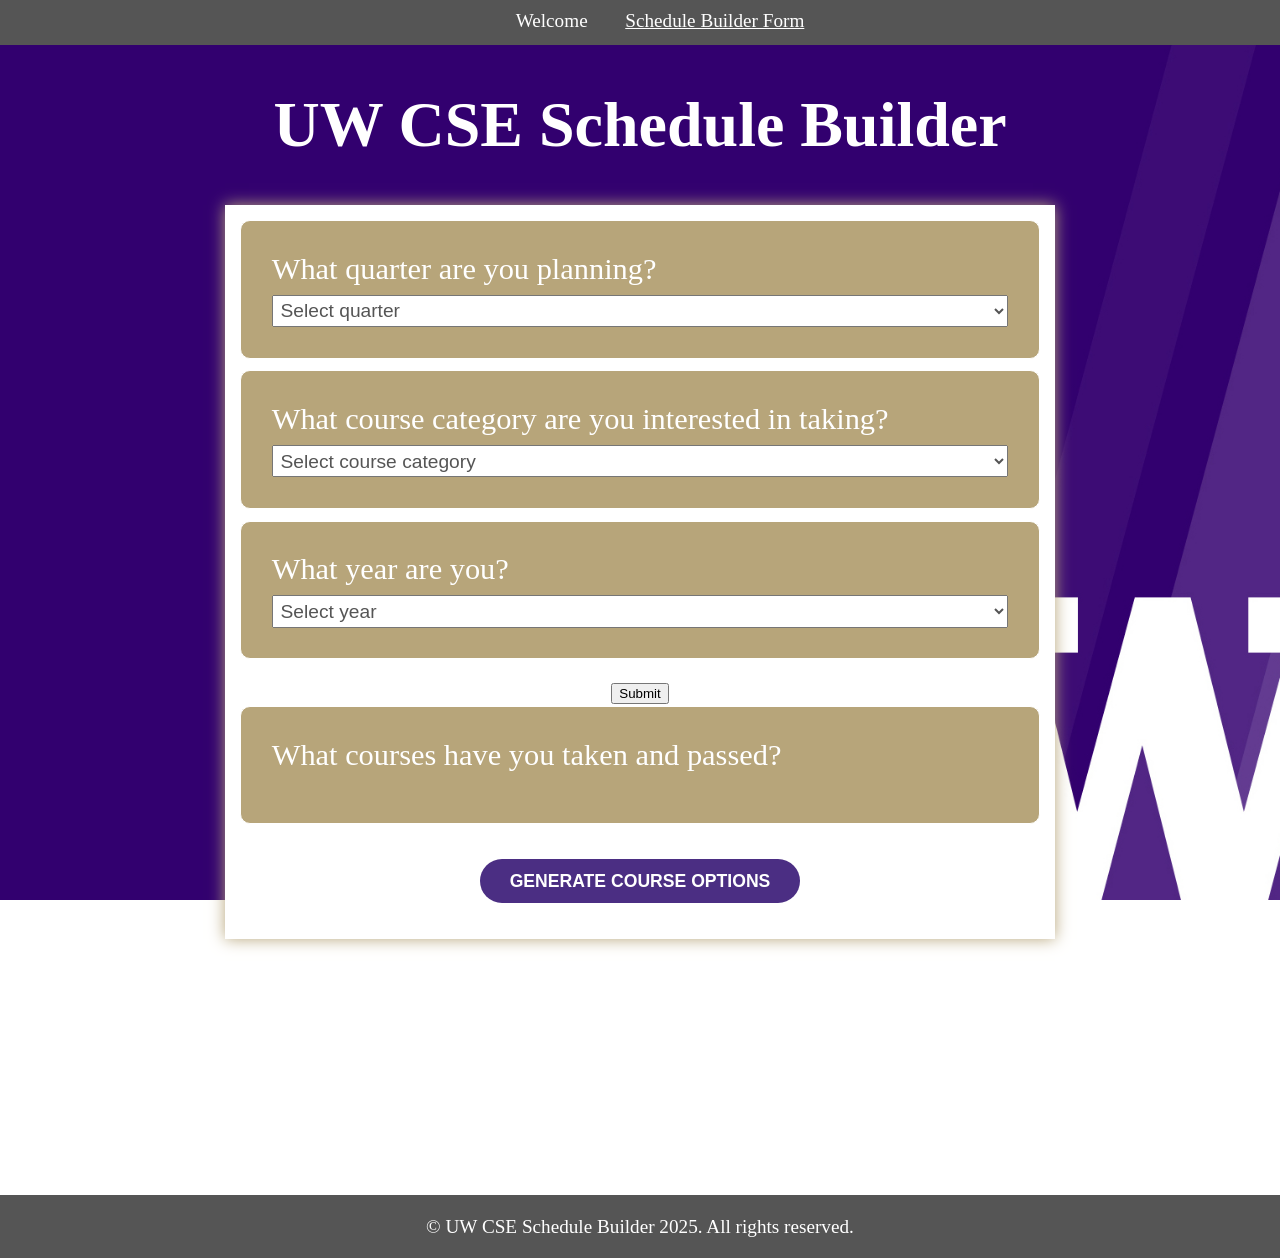
==== index.html @ a9d09363 "ids changed to match connection.js" ====
<!DOCTYPE html>
<html lang="en">
<head>
    <meta charset="UTF-8" />
    <meta name="viewport" content="width=device-width, initial-scale=1.0" />
    <title>UW CSE Schedule Builder</title>
    <link rel="stylesheet" href="styles/style.css">
</head>
<body>
    <header>
        <nav>
            <ul id="nav">
                <li><a href="menu.html ">Welcome</a></li>
                <li><a href="index.html" class="current-nav-page">Schedule Builder Form</a></li>
            </ul>
        </nav>
    </header>
    <main>
        <h1>UW CSE Schedule Builder</h1>
        <form id="schedule-form">
            <div class="questions-answers">
                <label for="sender-quarter">What quarter are you planning?</label>
                <select id="sender-quarter" name="sender-quarter">
                    <option>Select quarter</option>
                    <option value="autumn">Autumn</option>
                    <option value="winter">Winter</option>
                    <option value="spring">Spring</option>
                </select>
            </div>
            <div class="questions-answers">
                <label for="interested-courses">What course category are you interested in taking?</label>
                <select type="text" id="interested-courses" name="interested-courses">
                    <option>Select course category</option>
                    <option value="cs_architecture">Computer Systems & Architecture</option>
                    <option value="algorithms_theory">Algorithms & Theory</option>
                    <option value="ai_ml">AI/Machine Learning</option>
                    <option value="applications">Computer Applications</option>
                </select>
            </div>
            <div class="questions-answers">
                <label for="sender-year">What year are you?</label>
                <select id="sender-year" name="sender-year">
                    <option>Select year</option>
                    <option value="1">1st Year</option>
                    <option value="2">2nd Year</option>
                    <option value="3">3rd Year</option>
                    <option value="4">4th Year+</option>
                </select>
            </div>
            <button id="filterform">Submit</button>
            <div class="questions-answers">
                <label for="finished-courses">What courses have you taken and passed?</label>
                <h3 id="completedCourses"></h3>
            </div>
            <input type="submit" class="button" id="completedForm" value="Generate Course Options">
        </form>
        <div id="results">
            <div class="text">
                <h2>Here are the courses you can take for <br> <span id="sender-quarter"></span> quarter!</h2>
                <h3 id="available-courses"></h3>
            </div>
        </div>
    </main>
    <footer>
        <p>&copy; UW CSE Schedule Builder 2025. All rights reserved.</p>
    </footer>
</body>
<script type="module" src="scripts/data.js"></script>
<script type="module" src="scripts/connection.js"></script>
</html>
    <!-- <link rel="stylesheet" href="styles/student2.css">
</head>
<body>
    <h1>UW CSE Schedule Builder</h1>
    <main>
        <h2>What quarter are you planning?</h2>
        <select id="quarter">
            <option value="autumn">Autumn</option>
            <option value="winter">Winter</option>
            <option value="spring">Spring</option>
        </select>
        <button id="quarterSub">Submit</button>

        <h2>What courses are you interested in taking this quarter?</h2>
        <select id="interest">
            <option value="cs_architecture">Computer Systems & Architecture subcategory</option>
            <option value="algorithms_theory">Algorithms & Theory subcategory</option>
            <option value="ai_ml">AI/Machine Learning subcategory</option>
            <option value="applications">Computer Applications subcategory</option>
        </select>
        <button id="interestform">Submit</button>


        <h2>What year are you?</h2>
        <select id="year">
            <option value="1">1st Year</option>
            <option value="2">2nd Year</option>
            <option value="3">3rd Year</option>
            <option value="4">4th Year+</option>
        </select>
        <button id="yearform">Submit</button>

        <h2>Which of these courses have you already taken?</h2>
        <div id="completedCourses"></div>
        <button id="completedForm">Submit</button>
    </main>
</body>
<script type="module" src="scripts/connection.js"></script>
</html> -->
---- styles/style.css ----
body {
    background-repeat: no-repeat;
    background-image: url('/images/uw-background.jpg');
    background-attachment: fixed;
    background-size: cover;
    background-position: center bottom;
    font-family: 'Times New Roman', sans-serif;
    font-size: 1.9rem;
    text-align: center;
    margin: 0;
}

footer {
    background-color: #555555;
    color: white;
    font-size: 1.2rem;
    margin-top: 20vw;
    padding: 0.1vw;
}

header {
    background-color: #555555;
}

h1 {
    color: white;
    font-size: 4rem;
    text-align: center;
}

h2 {
    color: white;
    margin-bottom: 1.7vw;
}

h3 {
    color: white;
    font-size: 1.2rem;
    margin-bottom: 0.9vw;
}

input, label, select {
    box-sizing: border-box;
    display: block;
    width: 100%
}

input, select {
    color: #555555;
    font-size: 1.2rem;
    padding: 0.3vw;
}

label {
    color: white;
    margin-bottom: 0.6vw;
}

.button, .button-menu {
    background-color: #4b2e83;
    border: 0;
    border-radius: 30px;
    color: white;
    font-size: 1.1rem;
    font-weight: bold;
    margin: 2.8vw auto 0 auto;
    padding: 0.9vw;
    text-align: center;
    text-transform: uppercase;
}

.button {
    width: 40%;
}

.button-menu {
    width: 22%;
}

.button:hover, .button-menu:hover {
    background-color: #555555;
    cursor: pointer;
}

.questions-answers {
    background-color: #b7a57a;
    border: 0.1vw solid white;
    border-radius: 10px;
    margin: 0 auto 0.9vw auto;
    padding: 2.4vw;
    text-align: left;
}

#available-courses {
    border-color: black;
    border-radius: 10px;
    color: black;
}

#nav {
    display: inline-block;
    list-style-type: none;
    margin: 0 0 10px 0;
    vertical-align: middle;
}

#nav > li {
    display: inline-block;
    margin: 0 15px;
}

#nav > li > a {
    color: white;
    font-size: 1.2rem;
    text-decoration: none;
}

#nav > li > a:hover {
    text-decoration: underline;
}

#nav > li > .current-nav-page {
    text-decoration: underline;
}

#results {
    display: none;
    background-color: white;
    box-shadow: 0 0 15px #b7a57a;
    margin: 1.7vw auto 0 auto;
    max-width: 800px;
    padding: 1.2vw 1.2vw 2.8vw 1.2vw;
}

#schedule-form {
    background-color: white;
    box-shadow: 0 0 15px #b7a57a;
    margin: 1.7vw auto 0 auto;
    max-width: 800px;
    padding: 1.2vw 1.2vw 2.8vw 1.2vw;
}

#welcome {
    background-color: white;
    box-shadow: 0 0 15px #b7a57a;
    margin: 1.7vw auto 0 auto;
    max-width: 800px;
    padding: 1.2vw 1.2vw 2.8vw 1.2vw;
}

#welcome-info {
    background-color: #b7a57a;
    border: 0.1vw solid white;
    border-radius: 10px;
    margin: 0 auto 0.9vw auto;
    padding: 2.4vw;
    text-align: left;
}
---- styles/student2.css ----
/* body {
    background-color: white;
    text-align: center;
    font-family: 'Open Sans', sans-serif;
}

main {
    background-color: #b7a57a;
    margin-left: 300px;
    margin-right: 300px;
    padding: 50px 20px 500px 20px;
    border-radius: 20px;
}

h1 {
    text-align: left;
    color: white;
    background-color: #4b2e83;
    padding: 100px;
    font-size: 4rem;
}

select {
    padding: 12px 20px;
    margin: 20px 0;
    font-size: 1.2rem;
    border-radius: 10px;
    border: 2px solid #4b2e83;
    background-color: #4b2e83;
    color: white;
    cursor: pointer;
    transition: all 0.3s ease;
}

select:hover {
    background-color: #6a3ea8;
    border-color: #6a3ea8;
}

option {
    color: black;
    font-size: 1rem;
}

button {
    padding: 12px 25px;
    margin-bottom: 30px;
    font-size: 1.2rem;
    border-radius: 10px;
    border: 2px solid #4b2e83;
    background-color: #4b2e83;
    color: white;
    cursor: pointer;
    transition: all 0.3s ease;
}

button:hover {
    background-color: #6a3ea8;
    border-color: #6a3ea8;
    transform: scale(1.05);
} */
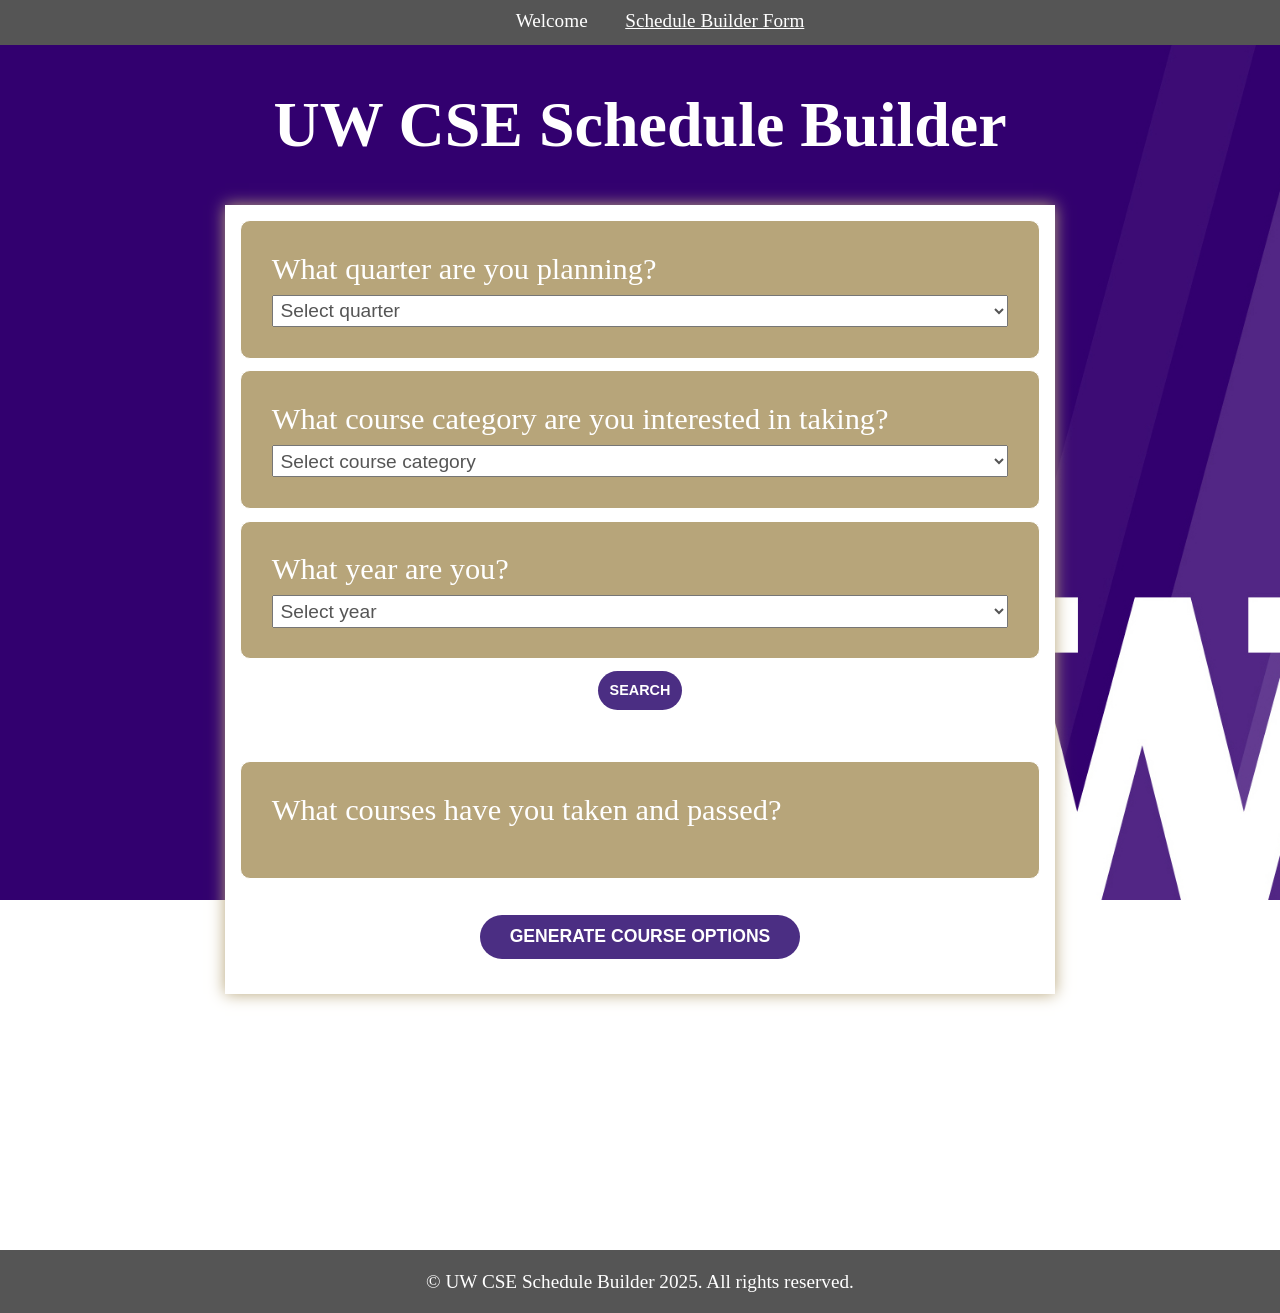
==== commit 4d88ea12: "Popup added, button fixes, connection fixes" ====
--- a/index.html
+++ b/index.html
@@ -47,7 +47,7 @@
                     <option value="4">4th Year+</option>
                 </select>
             </div>
-            <button id="filterform">Submit</button>
+            <button id="searchbutton">Search</button>
             <div class="questions-answers">
                 <label for="finished-courses">What courses have you taken and passed?</label>
                 <h3 id="completedCourses"></h3>
@@ -57,7 +57,7 @@
         <div id="results">
             <div class="text">
                 <h2>Here are the courses you can take for <br> <span id="sender-quarter"></span> quarter!</h2>
-                <h3 id="available-courses"></h3>
+                <div id="available-courses"></div>
             </div>
         </div>
     </main>
--- a/styles/style.css
+++ b/styles/style.css
@@ -67,6 +67,8 @@
     padding: 0.9vw;
     text-align: center;
     text-transform: uppercase;
+    text-decoration: none;
+    display: block;
 }
 
 .button {
@@ -130,6 +132,13 @@
     margin: 1.7vw auto 0 auto;
     max-width: 800px;
     padding: 1.2vw 1.2vw 2.8vw 1.2vw;
+
+    background-color: #b7a57a;
+    border: 0.1vw solid white;
+    border-radius: 10px;
+    padding: 2.4vw;
+    text-align: center;
+
 }
 
 #schedule-form {
@@ -155,4 +164,19 @@
     margin: 0 auto 0.9vw auto;
     padding: 2.4vw;
     text-align: left;
-}+}
+
+#searchbutton {
+    background-color: #4b2e83;
+    border: 0;
+    border-radius: 30px;
+    color: white;
+    font-size: 0.9rem;
+    font-weight: bold;
+    margin: 0.5vw auto 4vw auto;  /* top | right | bottom | left */
+    padding: 0.9vw;
+    text-align: center;
+    text-transform: uppercase;
+    text-decoration: none;
+    display: block;   
+}
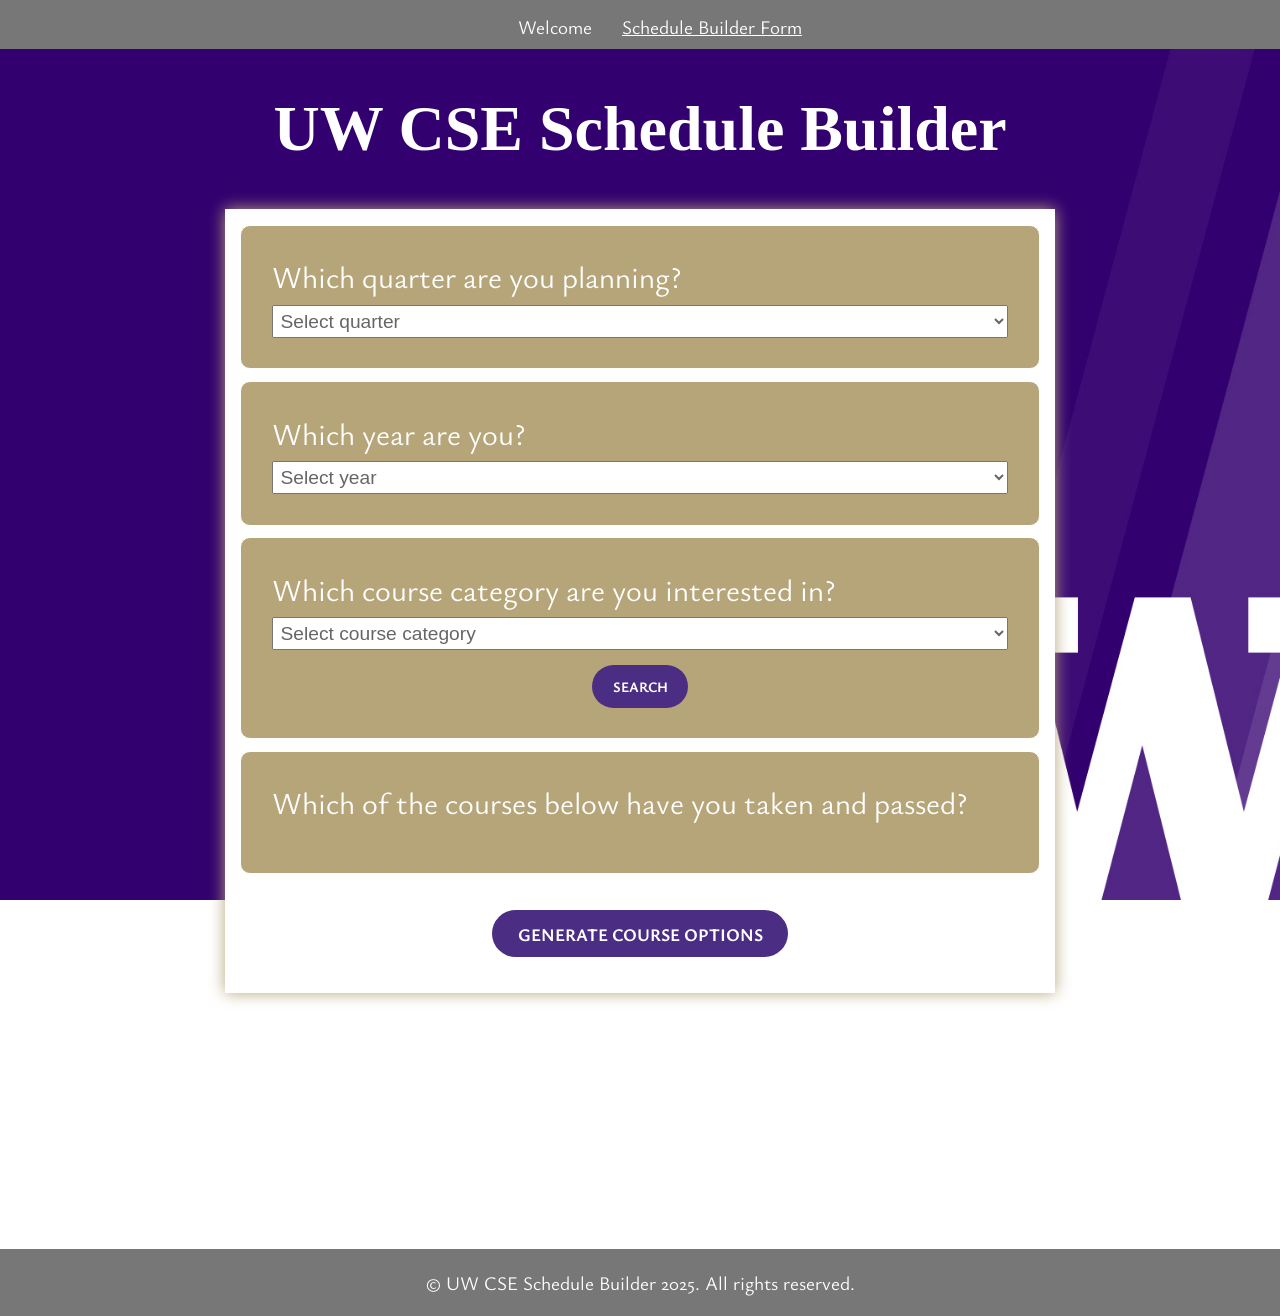
==== commit a0b2dd36: "almost finished project" ====
--- a/index.html
+++ b/index.html
@@ -5,6 +5,12 @@
     <meta name="viewport" content="width=device-width, initial-scale=1.0" />
     <title>UW CSE Schedule Builder</title>
     <link rel="stylesheet" href="styles/style.css">
+    <link rel="preconnect" href="https://fonts.googleapis.com">
+    <link rel="preconnect" href="https://fonts.gstatic.com" crossorigin>
+    <link href="https://fonts.googleapis.com/css2?family=Special+Elite&family=Tinos:ital,wght@0,400;0,700;1,400;1,700&display=swap" rel="stylesheet">
+    <link rel="preconnect" href="https://fonts.googleapis.com">
+    <link rel="preconnect" href="https://fonts.gstatic.com" crossorigin>
+    <link href="https://fonts.googleapis.com/css2?family=Ysabeau:ital,wght@0,1..1000;1,1..1000&display=swap" rel="stylesheet">
 </head>
 <body>
     <header>
@@ -19,7 +25,7 @@
         <h1>UW CSE Schedule Builder</h1>
         <form id="schedule-form">
             <div class="questions-answers">
-                <label for="sender-quarter">What quarter are you planning?</label>
+                <label for="sender-quarter">Which quarter are you planning?</label>
                 <select id="sender-quarter" name="sender-quarter">
                     <option>Select quarter</option>
                     <option value="autumn">Autumn</option>
@@ -28,17 +34,7 @@
                 </select>
             </div>
             <div class="questions-answers">
-                <label for="interested-courses">What course category are you interested in taking?</label>
-                <select type="text" id="interested-courses" name="interested-courses">
-                    <option>Select course category</option>
-                    <option value="cs_architecture">Computer Systems & Architecture</option>
-                    <option value="algorithms_theory">Algorithms & Theory</option>
-                    <option value="ai_ml">AI/Machine Learning</option>
-                    <option value="applications">Computer Applications</option>
-                </select>
-            </div>
-            <div class="questions-answers">
-                <label for="sender-year">What year are you?</label>
+                <label for="sender-year">Which year are you?</label>
                 <select id="sender-year" name="sender-year">
                     <option>Select year</option>
                     <option value="1">1st Year</option>
@@ -47,16 +43,26 @@
                     <option value="4">4th Year+</option>
                 </select>
             </div>
-            <button id="searchbutton">Search</button>
             <div class="questions-answers">
-                <label for="finished-courses">What courses have you taken and passed?</label>
+                <label for="interested-courses">Which course category are you interested in?</label>
+                <select type="text" id="interested-courses" name="interested-courses">
+                    <option>Select course category</option>
+                    <option value="cs_architecture">Computer Systems & Architecture</option>
+                    <option value="algorithms_theory">Algorithms & Theory</option>
+                    <option value="ai_ml">AI/Machine Learning</option>
+                    <option value="applications">Computer Applications</option>
+                </select>
+                <input type="submit" id="searchbutton" value="Search">
+            </div>
+            <div class="questions-answers">
+                <label for="finished-courses">Which of the courses below have you taken and passed?</label>
                 <h3 id="completedCourses"></h3>
             </div>
             <input type="submit" class="button" id="completedForm" value="Generate Course Options">
         </form>
         <div id="results">
-            <div class="text">
-                <h2>Here are the courses you can take for <br> <span id="sender-quarter"></span> quarter!</h2>
+            <div id="text">
+                <h2>Here are the courses you can take in <span id="sender-quarter"></span> quarter!</h2>
                 <div id="available-courses"></div>
             </div>
         </div>
@@ -66,44 +72,5 @@
     </footer>
 </body>
 <script type="module" src="scripts/data.js"></script>
-<script type="module" src="scripts/connection.js"></script>
-</html>
-    <!-- <link rel="stylesheet" href="styles/student2.css">
-</head>
-<body>
-    <h1>UW CSE Schedule Builder</h1>
-    <main>
-        <h2>What quarter are you planning?</h2>
-        <select id="quarter">
-            <option value="autumn">Autumn</option>
-            <option value="winter">Winter</option>
-            <option value="spring">Spring</option>
-        </select>
-        <button id="quarterSub">Submit</button>
-
-        <h2>What courses are you interested in taking this quarter?</h2>
-        <select id="interest">
-            <option value="cs_architecture">Computer Systems & Architecture subcategory</option>
-            <option value="algorithms_theory">Algorithms & Theory subcategory</option>
-            <option value="ai_ml">AI/Machine Learning subcategory</option>
-            <option value="applications">Computer Applications subcategory</option>
-        </select>
-        <button id="interestform">Submit</button>
-
-
-        <h2>What year are you?</h2>
-        <select id="year">
-            <option value="1">1st Year</option>
-            <option value="2">2nd Year</option>
-            <option value="3">3rd Year</option>
-            <option value="4">4th Year+</option>
-        </select>
-        <button id="yearform">Submit</button>
-
-        <h2>Which of these courses have you already taken?</h2>
-        <div id="completedCourses"></div>
-        <button id="completedForm">Submit</button>
-    </main>
-</body>
-<script type="module" src="scripts/connection.js"></script>
-</html> -->+<script type="module" src="scripts/main.js"></script>
+</html>
--- a/styles/style.css
+++ b/styles/style.css
@@ -1,17 +1,17 @@
 body {
+    background-attachment: fixed;
+    background-image: url('/images/uw-background.jpg');
+    background-position: center bottom;
     background-repeat: no-repeat;
-    background-image: url('/images/uw-background.jpg');
-    background-attachment: fixed;
     background-size: cover;
-    background-position: center bottom;
-    font-family: 'Times New Roman', sans-serif;
+    font-family: 'Ysabeau', sans-serif;
     font-size: 1.9rem;
+    margin: 0;
     text-align: center;
-    margin: 0;
 }
 
 footer {
-    background-color: #555555;
+    background-color: #777777;
     color: white;
     font-size: 1.2rem;
     margin-top: 20vw;
@@ -19,18 +19,20 @@
 }
 
 header {
-    background-color: #555555;
+    background-color: #777777;
 }
 
 h1 {
     color: white;
     font-size: 4rem;
     text-align: center;
+    font-family: 'Tinos', serif
 }
 
 h2 {
     color: white;
     margin-bottom: 1.7vw;
+    margin-top: 0;
 }
 
 h3 {
@@ -46,7 +48,7 @@
 }
 
 input, select {
-    color: #555555;
+    color: #666666;
     font-size: 1.2rem;
     padding: 0.3vw;
 }
@@ -56,31 +58,28 @@
     margin-bottom: 0.6vw;
 }
 
-.button, .button-menu {
+.button {
+    width: 37%;
+}
+
+.button, #button-menu, #searchbutton {
     background-color: #4b2e83;
     border: 0;
     border-radius: 30px;
     color: white;
+    display: block;
+    font-family: 'Ysabeau', sans-serif;
     font-size: 1.1rem;
     font-weight: bold;
     margin: 2.8vw auto 0 auto;
     padding: 0.9vw;
     text-align: center;
+    text-decoration: none;
     text-transform: uppercase;
-    text-decoration: none;
-    display: block;
 }
 
-.button {
-    width: 40%;
-}
-
-.button-menu {
-    width: 22%;
-}
-
-.button:hover, .button-menu:hover {
-    background-color: #555555;
+.button:hover, #button-menu:hover, #searchbutton:hover {
+    background-color: #777777;
     cursor: pointer;
 }
 
@@ -94,21 +93,25 @@
 }
 
 #available-courses {
-    border-color: black;
-    border-radius: 10px;
-    color: black;
+    color: white;
+    font-weight: bold;
+    text-align: center;
+}
+
+#button-menu {
+    width: 18%;
 }
 
 #nav {
     display: inline-block;
     list-style-type: none;
-    margin: 0 0 10px 0;
+    margin: 0 0 0.5vw 0;
     vertical-align: middle;
 }
 
 #nav > li {
     display: inline-block;
-    margin: 0 15px;
+    margin: 0 0.9vw;
 }
 
 #nav > li > a {
@@ -118,6 +121,7 @@
 }
 
 #nav > li > a:hover {
+    color: #4b2e83;
     text-decoration: underline;
 }
 
@@ -126,19 +130,12 @@
 }
 
 #results {
-    display: none;
     background-color: white;
     box-shadow: 0 0 15px #b7a57a;
-    margin: 1.7vw auto 0 auto;
+    display: none;
+    margin: auto;
     max-width: 800px;
-    padding: 1.2vw 1.2vw 2.8vw 1.2vw;
-
-    background-color: #b7a57a;
-    border: 0.1vw solid white;
-    border-radius: 10px;
-    padding: 2.4vw;
-    text-align: center;
-
+    padding: 1.2vw;
 }
 
 #schedule-form {
@@ -147,6 +144,21 @@
     margin: 1.7vw auto 0 auto;
     max-width: 800px;
     padding: 1.2vw 1.2vw 2.8vw 1.2vw;
+}
+
+#searchbutton {
+    font-size: 0.9rem;
+    margin: 1.2vw auto 0 auto;
+    width: 13%;
+}
+
+#text {
+    background-color: #b7a57a;
+    border: 0.1vw solid white;
+    border-radius: 10px;
+    margin: auto;
+    padding: 2.4vw;
+    text-align: left;
 }
 
 #welcome {
@@ -164,19 +176,4 @@
     margin: 0 auto 0.9vw auto;
     padding: 2.4vw;
     text-align: left;
-}
-
-#searchbutton {
-    background-color: #4b2e83;
-    border: 0;
-    border-radius: 30px;
-    color: white;
-    font-size: 0.9rem;
-    font-weight: bold;
-    margin: 0.5vw auto 4vw auto;  /* top | right | bottom | left */
-    padding: 0.9vw;
-    text-align: center;
-    text-transform: uppercase;
-    text-decoration: none;
-    display: block;   
-}
+}
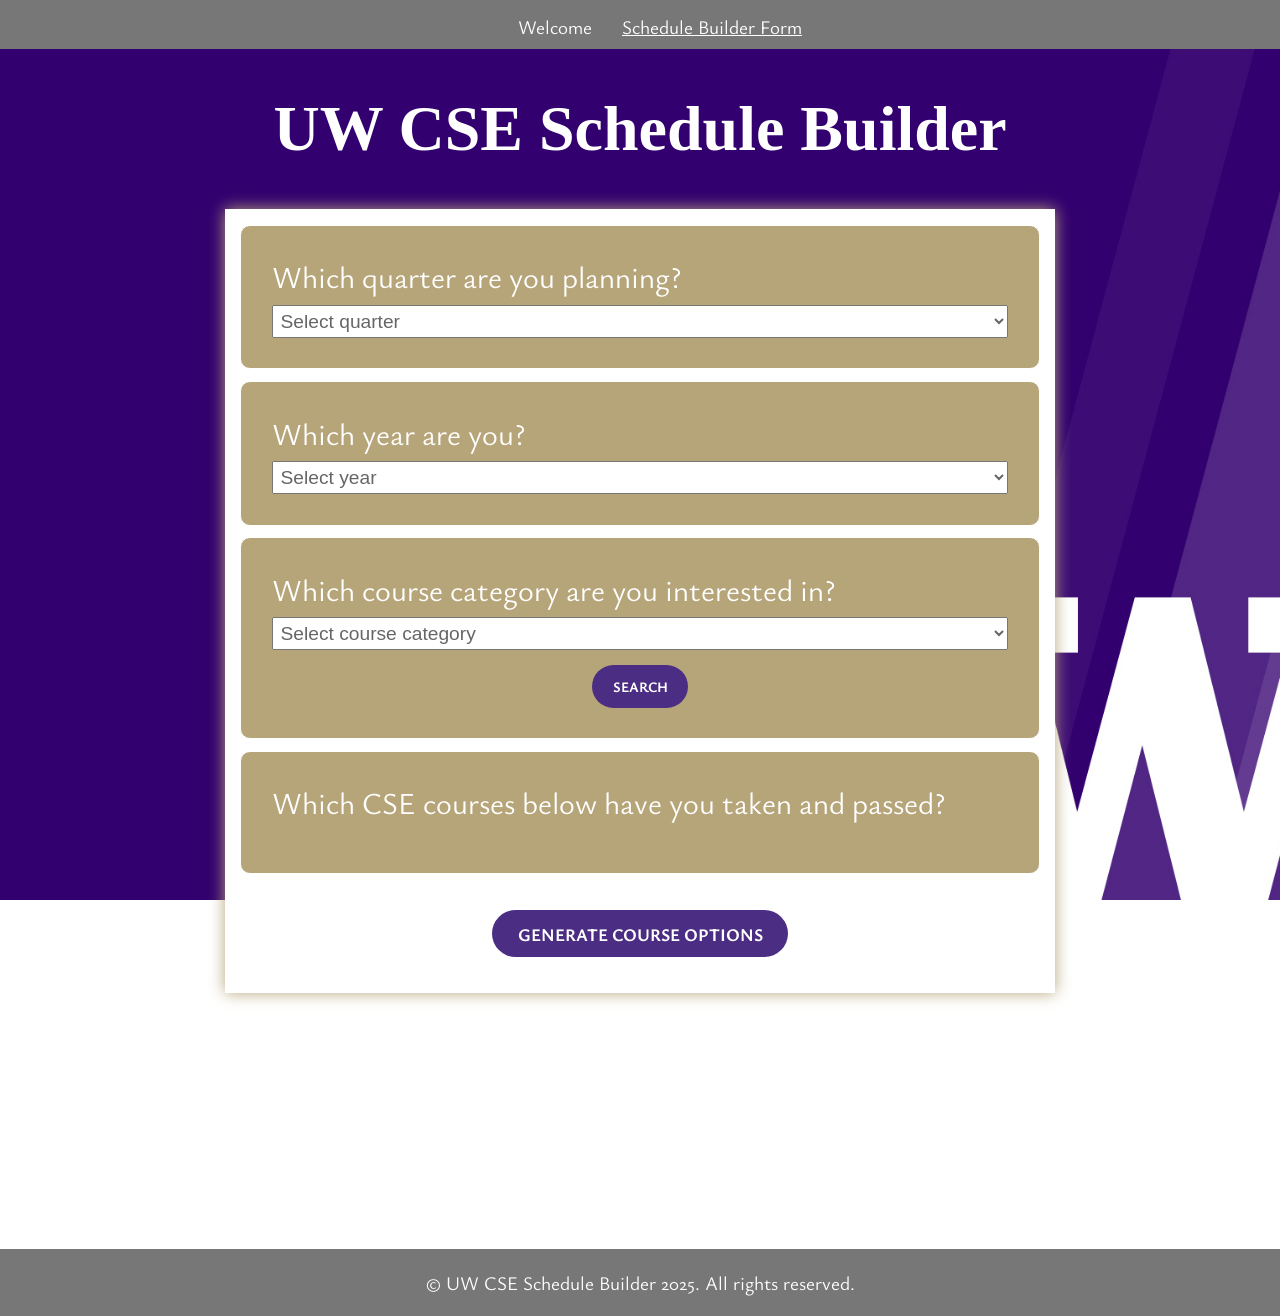
==== commit 4aac0ece: "final courses bug fixed" ====
--- a/index.html
+++ b/index.html
@@ -55,14 +55,14 @@
                 <input type="submit" id="searchbutton" value="Search">
             </div>
             <div class="questions-answers">
-                <label for="finished-courses">Which of the courses below have you taken and passed?</label>
+                <label for="finished-courses">Which CSE courses below have you taken and passed?</label>
                 <h3 id="completedCourses"></h3>
             </div>
             <input type="submit" class="button" id="completedForm" value="Generate Course Options">
         </form>
         <div id="results">
             <div id="text">
-                <h2>Here are the courses you can take in <span id="sender-quarter"></span> quarter!</h2>
+                <h2>Here's your <span id="sender-quarter"></span> quarter options!</h2>
                 <div id="available-courses"></div>
             </div>
         </div>
--- a/styles/style.css
+++ b/styles/style.css
@@ -95,7 +95,14 @@
 #available-courses {
     color: white;
     font-weight: bold;
-    text-align: center;
+    text-align: left;
+    font-size: 25px;
+}
+
+#prereq-info {
+    font-size: 20px;   
+    text-align: left;  
+    display: block;      
 }
 
 #button-menu {
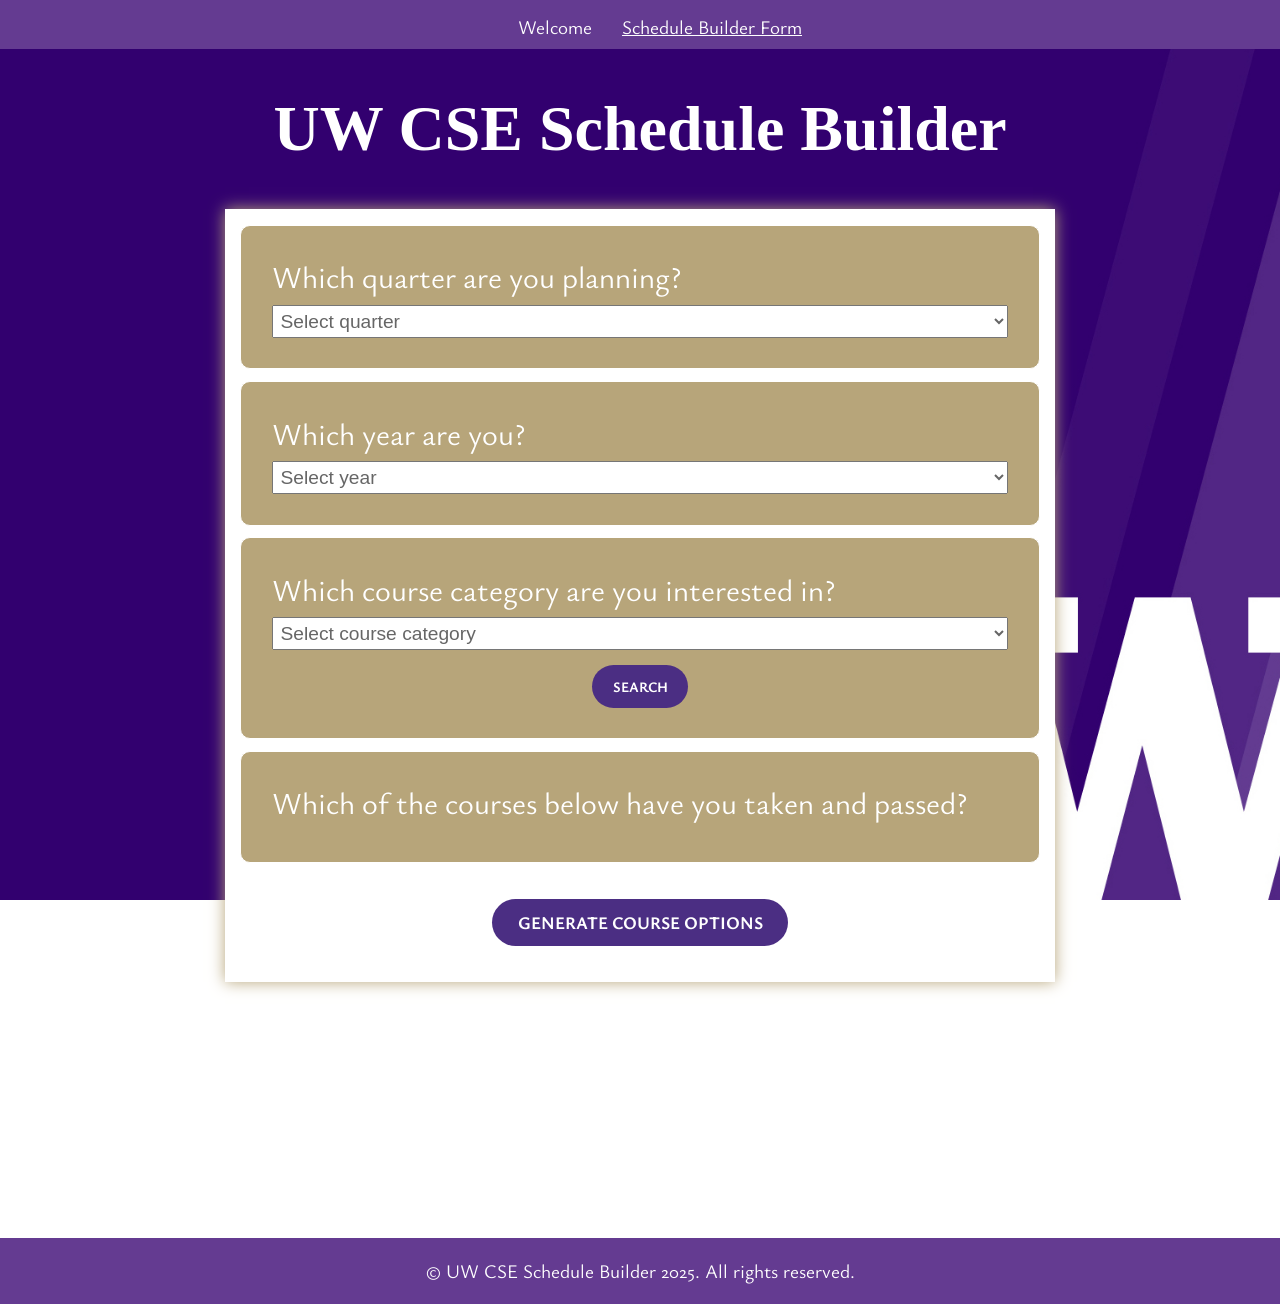
==== commit 191ed77d: "checkbox display fixed" ====
--- a/index.html
+++ b/index.html
@@ -55,8 +55,8 @@
                 <input type="submit" id="searchbutton" value="Search">
             </div>
             <div class="questions-answers">
-                <label for="finished-courses">Which CSE courses below have you taken and passed?</label>
-                <h3 id="completedCourses"></h3>
+                <label for="finished-courses">Which of the courses below have you taken and passed?</label>
+                <div id="completedCourses"></div>
             </div>
             <input type="submit" class="button" id="completedForm" value="Generate Course Options">
         </form>
--- a/styles/style.css
+++ b/styles/style.css
@@ -11,7 +11,7 @@
 }
 
 footer {
-    background-color: #777777;
+    background-color: #643b91;
     color: white;
     font-size: 1.2rem;
     margin-top: 20vw;
@@ -19,7 +19,7 @@
 }
 
 header {
-    background-color: #777777;
+    background-color: #643b91;
 }
 
 h1 {
@@ -33,6 +33,7 @@
     color: white;
     margin-bottom: 1.7vw;
     margin-top: 0;
+    text-align: center;
 }
 
 h3 {
@@ -128,7 +129,7 @@
 }
 
 #nav > li > a:hover {
-    color: #4b2e83;
+    color: #b7a57a;
     text-decoration: underline;
 }
 
@@ -183,4 +184,9 @@
     margin: 0 auto 0.9vw auto;
     padding: 2.4vw;
     text-align: left;
-}+}
+
+input {
+    width: auto;
+    display: inline-block;
+}
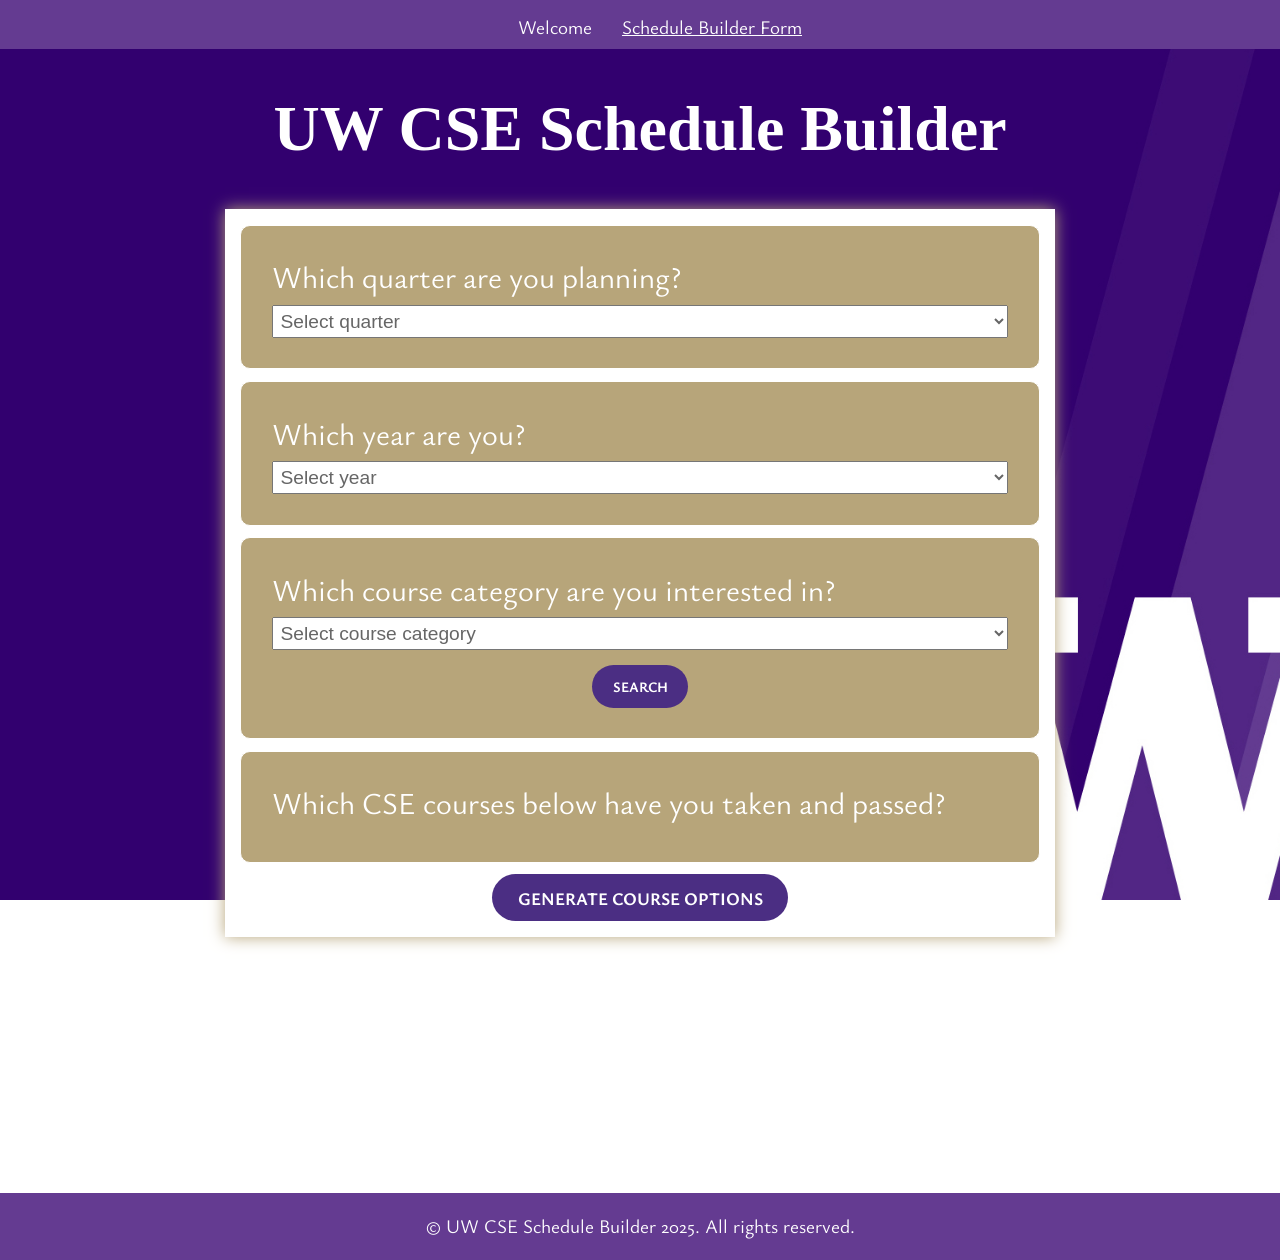
==== commit b9fb8958: "finished project" ====
--- a/index.html
+++ b/index.html
@@ -55,7 +55,7 @@
                 <input type="submit" id="searchbutton" value="Search">
             </div>
             <div class="questions-answers">
-                <label for="finished-courses">Which of the courses below have you taken and passed?</label>
+                <label for="finished-courses">Which CSE courses below have you taken and passed?</label>
                 <div id="completedCourses"></div>
             </div>
             <input type="submit" class="button" id="completedForm" value="Generate Course Options">
--- a/styles/style.css
+++ b/styles/style.css
@@ -72,7 +72,7 @@
     font-family: 'Ysabeau', sans-serif;
     font-size: 1.1rem;
     font-weight: bold;
-    margin: 2.8vw auto 0 auto;
+    margin: auto;
     padding: 0.9vw;
     text-align: center;
     text-decoration: none;
@@ -108,6 +108,7 @@
 
 #button-menu {
     width: 18%;
+    margin-top: 0.9vw;
 }
 
 #nav {
@@ -151,7 +152,7 @@
     box-shadow: 0 0 15px #b7a57a;
     margin: 1.7vw auto 0 auto;
     max-width: 800px;
-    padding: 1.2vw 1.2vw 2.8vw 1.2vw;
+    padding: 1.2vw;
 }
 
 #searchbutton {
@@ -174,14 +175,14 @@
     box-shadow: 0 0 15px #b7a57a;
     margin: 1.7vw auto 0 auto;
     max-width: 800px;
-    padding: 1.2vw 1.2vw 2.8vw 1.2vw;
+    padding: 1.2vw;
 }
 
 #welcome-info {
     background-color: #b7a57a;
     border: 0.1vw solid white;
     border-radius: 10px;
-    margin: 0 auto 0.9vw auto;
+    margin: 0 auto 0 auto;
     padding: 2.4vw;
     text-align: left;
 }
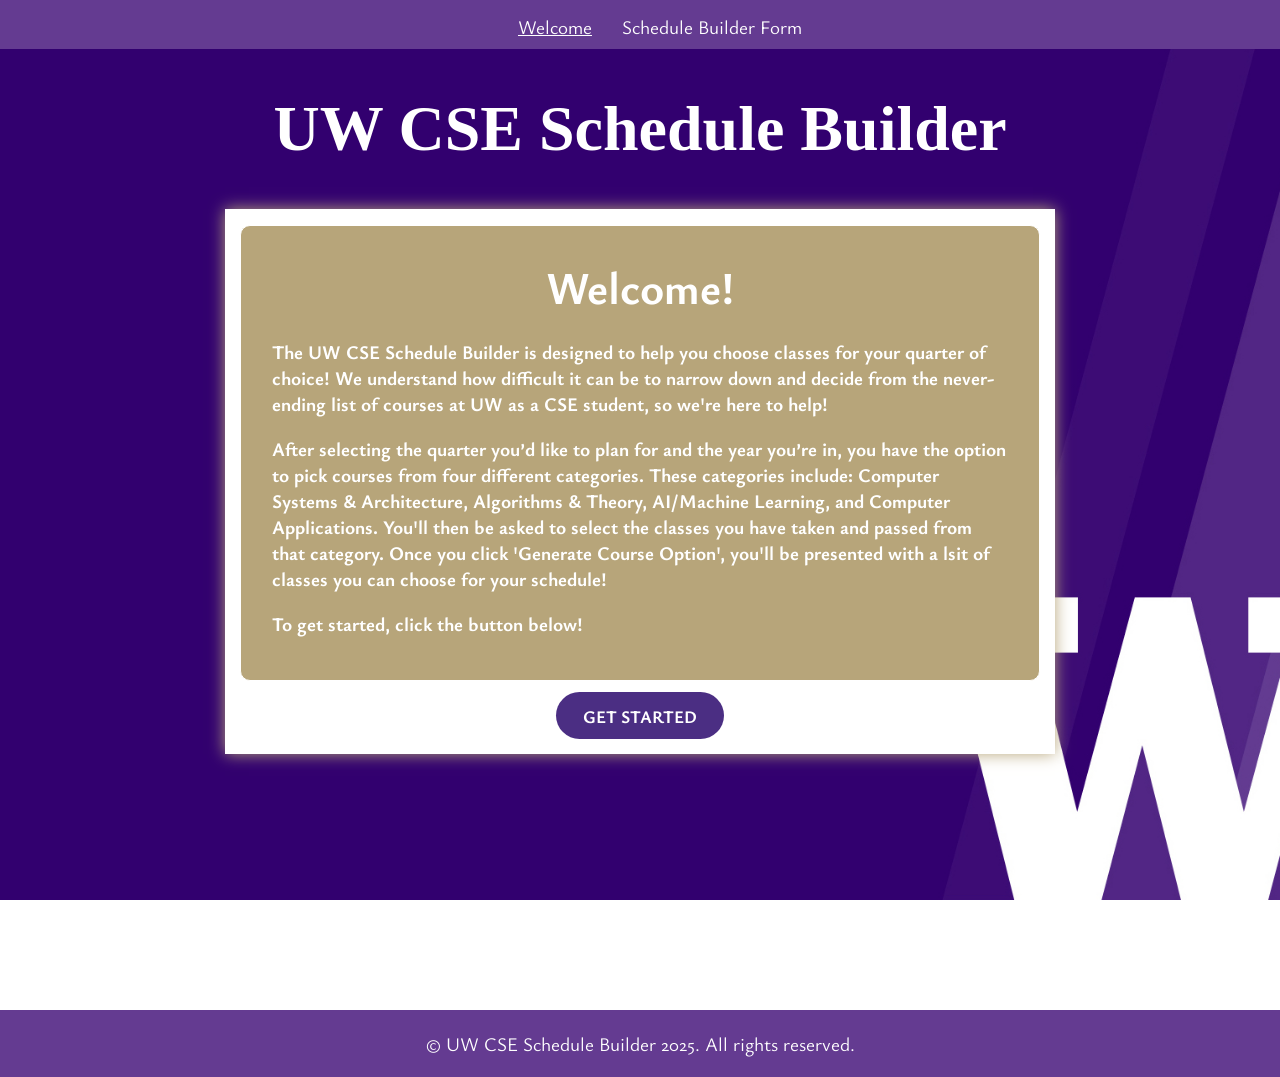
==== commit 781ee281: "renamed files" ====
--- a/index.html
+++ b/index.html
@@ -16,61 +16,40 @@
     <header>
         <nav>
             <ul id="nav">
-                <li><a href="menu.html ">Welcome</a></li>
-                <li><a href="index.html" class="current-nav-page">Schedule Builder Form</a></li>
+                <li><a href="index.html" class="current-nav-page">Welcome</a></li>
+                <li><a href="form.html">Schedule Builder Form</a></li>
             </ul>
         </nav>
     </header>
-    <main>
-        <h1>UW CSE Schedule Builder</h1>
-        <form id="schedule-form">
-            <div class="questions-answers">
-                <label for="sender-quarter">Which quarter are you planning?</label>
-                <select id="sender-quarter" name="sender-quarter">
-                    <option>Select quarter</option>
-                    <option value="autumn">Autumn</option>
-                    <option value="winter">Winter</option>
-                    <option value="spring">Spring</option>
-                </select>
-            </div>
-            <div class="questions-answers">
-                <label for="sender-year">Which year are you?</label>
-                <select id="sender-year" name="sender-year">
-                    <option>Select year</option>
-                    <option value="1">1st Year</option>
-                    <option value="2">2nd Year</option>
-                    <option value="3">3rd Year</option>
-                    <option value="4">4th Year+</option>
-                </select>
-            </div>
-            <div class="questions-answers">
-                <label for="interested-courses">Which course category are you interested in?</label>
-                <select type="text" id="interested-courses" name="interested-courses">
-                    <option>Select course category</option>
-                    <option value="cs_architecture">Computer Systems & Architecture</option>
-                    <option value="algorithms_theory">Algorithms & Theory</option>
-                    <option value="ai_ml">AI/Machine Learning</option>
-                    <option value="applications">Computer Applications</option>
-                </select>
-                <input type="submit" id="searchbutton" value="Search">
-            </div>
-            <div class="questions-answers">
-                <label for="finished-courses">Which CSE courses below have you taken and passed?</label>
-                <div id="completedCourses"></div>
-            </div>
-            <input type="submit" class="button" id="completedForm" value="Generate Course Options">
-        </form>
-        <div id="results">
-            <div id="text">
-                <h2>Here's your <span id="sender-quarter"></span> quarter options!</h2>
-                <div id="available-courses"></div>
-            </div>
+    <h1>UW CSE Schedule Builder</h1>
+    <main id="welcome">
+        <div id="welcome-info">
+            <h2>Welcome!</h2>
+            <h3>
+                The UW CSE Schedule Builder is designed to help you choose classes for 
+                your quarter of choice! We understand how difficult it can be to narrow 
+                down and decide from the never-ending list of courses at UW as a CSE student, 
+                so we're here to help!
+            </h3>
+            <h3>
+                After selecting the quarter you’d like to plan for and the year you’re in, 
+                you have the option to pick courses from four different categories. These 
+                categories include: Computer Systems & Architecture, Algorithms &  Theory, 
+                AI/Machine Learning, and Computer Applications. You'll then be asked to select 
+                the classes you have taken and passed from that category. Once you click 
+                'Generate Course Option', you'll be presented with a lsit of classes you can 
+                choose for your schedule!
+            </h3>
+            <h3>
+                To get started, click the button below!
+            </h3>
         </div>
+        <a href="form.html" id="button-menu">Get started</a>
     </main>
     <footer>
         <p>&copy; UW CSE Schedule Builder 2025. All rights reserved.</p>
     </footer>
 </body>
-<script type="module" src="scripts/data.js"></script>
-<script type="module" src="scripts/main.js"></script>
+<script src="scripts/data.js"></script>
+<script src="scripts/main.js"></script>
 </html>
--- a/styles/style.css
+++ b/styles/style.css
@@ -1,6 +1,6 @@
 body {
     background-attachment: fixed;
-    background-image: url('/images/uw-background.jpg');
+    background-image: url('../images/uw-background.jpg');
     background-position: center bottom;
     background-repeat: no-repeat;
     background-size: cover;
@@ -24,9 +24,9 @@
 
 h1 {
     color: white;
+    font-family: 'Tinos', serif;
     font-size: 4rem;
     text-align: center;
-    font-family: 'Tinos', serif
 }
 
 h2 {
@@ -42,10 +42,16 @@
     margin-bottom: 0.9vw;
 }
 
+
 input, label, select {
     box-sizing: border-box;
     display: block;
     width: 100%
+}
+
+input {
+    display: inline-block;
+    width: auto;
 }
 
 input, select {
@@ -95,20 +101,14 @@
 
 #available-courses {
     color: white;
+    font-size: 25px;
     font-weight: bold;
     text-align: left;
-    font-size: 25px;
-}
-
-#prereq-info {
-    font-size: 20px;   
-    text-align: left;  
-    display: block;      
 }
 
 #button-menu {
+    margin-top: 0.9vw;
     width: 18%;
-    margin-top: 0.9vw;
 }
 
 #nav {
@@ -136,6 +136,12 @@
 
 #nav > li > .current-nav-page {
     text-decoration: underline;
+}
+
+#prereq-info {
+    display: block;      
+    font-size: 20px;   
+    text-align: left;  
 }
 
 #results {
@@ -185,9 +191,4 @@
     margin: 0 auto 0 auto;
     padding: 2.4vw;
     text-align: left;
-}
-
-input {
-    width: auto;
-    display: inline-block;
-}
+}
